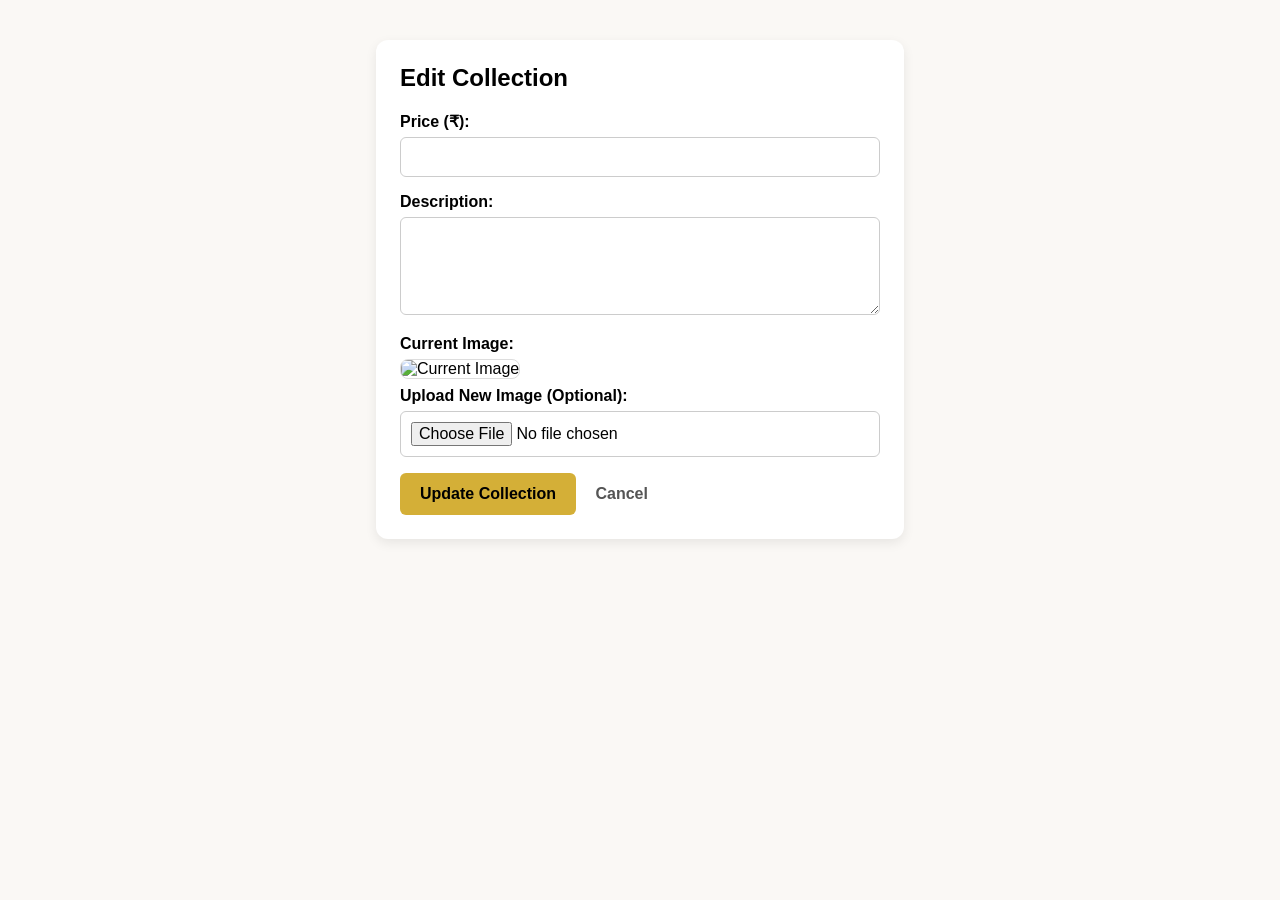
==== src/main/resources/templates/edit-product.html @ 75aaa589 "Add admin edit/delete with confirmation popup and finalize UI" ====
<!DOCTYPE html>
<html lang="en" xmlns:th="http://thymeleaf.org">
<head>
    <meta charset="UTF-8">
    <meta name="viewport" content="width=device-width, initial-scale=1.0">
    <title>Admin - Edit Collection</title>
    <style>
        body { font-family: 'Segoe UI', sans-serif; background: #faf8f5; margin: 0; padding: 20px; }
        .form-box { max-width: 480px; margin: 20px auto; background: #fff; padding: 24px; border-radius: 12px; box-shadow: 0 4px 12px rgba(0,0,0,0.08); }
        h2 { color: #000000; margin-top: 0; }
        label { font-weight: 600; display: block; margin-bottom: 6px; }
        input[type="number"], input[type="file"], textarea {
            width: 100%; padding: 10px; border: 1px solid #ccc; border-radius: 6px; box-sizing: border-box; font-size: 1rem;
        }
        .field { margin-bottom: 16px; }
        .preview-img { width: 140px; height: auto; border-radius: 8px; margin-bottom: 8px; border: 1px solid #ddd; }
        button { background: #d4af37; color: #000000; border: none; padding: 12px 20px; border-radius: 6px; font-size: 1rem; cursor: pointer; font-weight: 700; }
        .cancel-link { margin-left: 15px; color: #555; text-decoration: none; font-weight: 600; }
    </style>
</head>
<body>

<div class="form-box" th:if="${product != null}">
    <h2>Edit <span th:text="${product.category.name}">Collection</span></h2>

    <form th:action="@{/products/edit/{id}(id=${product.id})}" method="post" enctype="multipart/form-data">
        <div class="field">
            <label>Price (₹):</label>
            <input type="number" step="0.01" name="price" th:value="${product.price}" required />
        </div>

        <div class="field">
            <label>Description:</label>
            <textarea name="description" rows="4" th:text="${product.description}" required></textarea>
        </div>

        <div class="field">
            <label>Current Image:</label>
            <img th:src="@{'/collection/image/' + ${product.id}}" class="preview-img" alt="Current Image" />
            <label>Upload New Image (Optional):</label>
            <input type="file" name="image" accept="image/*" />
        </div>

        <button type="submit">Update Collection</button>
        <a th:href="@{/products/{id}(id=${product.id})}" class="cancel-link">Cancel</a>
    </form>
</div>

</body>
</html>
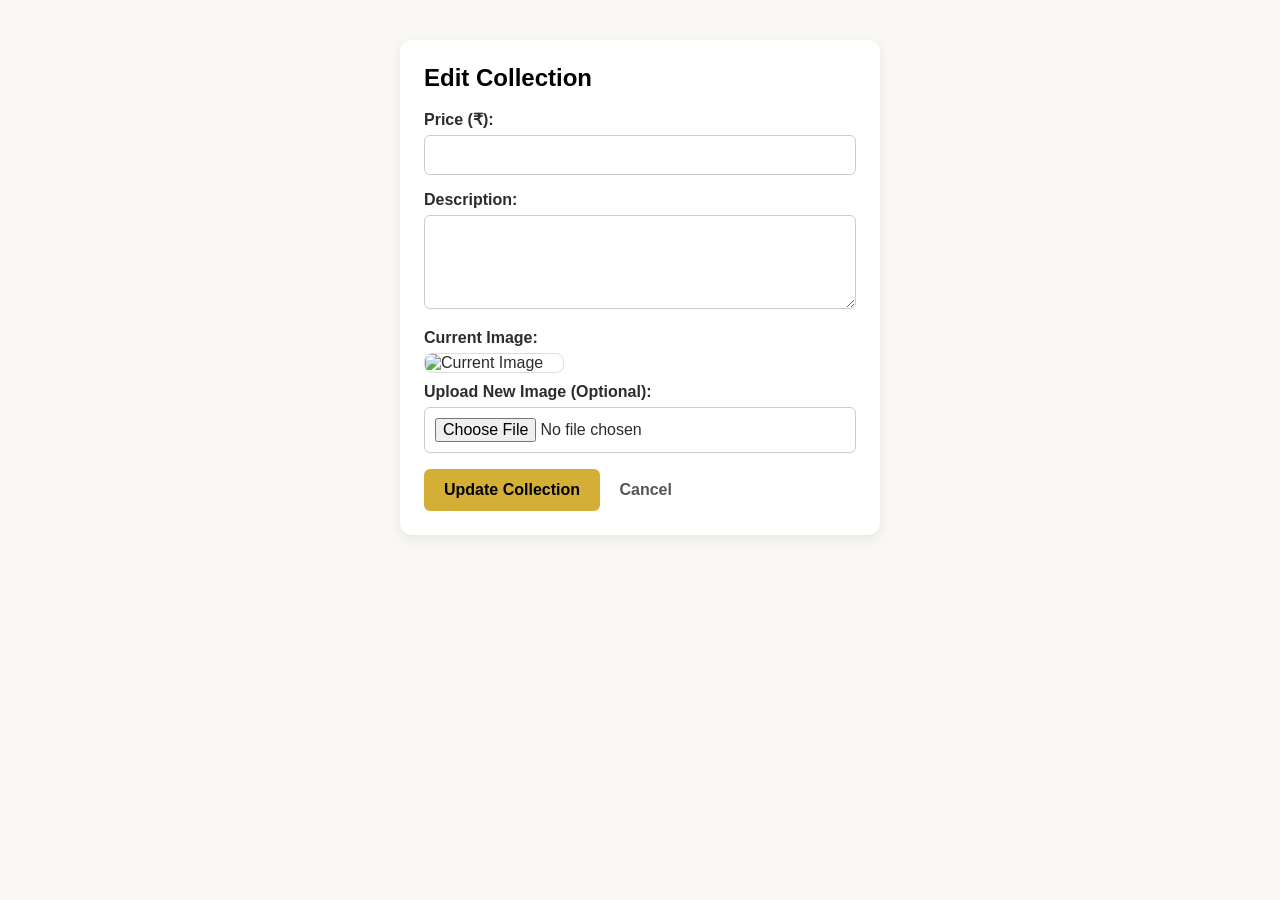
==== commit c02de111: "Add admin edit/delete with new commit" ====
--- a/src/main/resources/templates/edit-product.html
+++ b/src/main/resources/templates/edit-product.html
@@ -5,28 +5,87 @@
     <meta name="viewport" content="width=device-width, initial-scale=1.0">
     <title>Admin - Edit Collection</title>
     <style>
-        body { font-family: 'Segoe UI', sans-serif; background: #faf8f5; margin: 0; padding: 20px; }
-        .form-box { max-width: 480px; margin: 20px auto; background: #fff; padding: 24px; border-radius: 12px; box-shadow: 0 4px 12px rgba(0,0,0,0.08); }
-        h2 { color: #000000; margin-top: 0; }
-        label { font-weight: 600; display: block; margin-bottom: 6px; }
-        input[type="number"], input[type="file"], textarea {
-            width: 100%; padding: 10px; border: 1px solid #ccc; border-radius: 6px; box-sizing: border-box; font-size: 1rem;
+        * { box-sizing: border-box; }
+        body {
+            font-family: 'Segoe UI', Tahoma, Geneva, Verdana, sans-serif;
+            background: #faf8f5;
+            margin: 0;
+            padding: 20px;
+            color: #2c2c2c;
         }
-        .field { margin-bottom: 16px; }
-        .preview-img { width: 140px; height: auto; border-radius: 8px; margin-bottom: 8px; border: 1px solid #ddd; }
-        button { background: #d4af37; color: #000000; border: none; padding: 12px 20px; border-radius: 6px; font-size: 1rem; cursor: pointer; font-weight: 700; }
-        .cancel-link { margin-left: 15px; color: #555; text-decoration: none; font-weight: 600; }
+        .form-box {
+            max-width: 480px;
+            margin: 20px auto;
+            background: #ffffff;
+            padding: 24px;
+            border-radius: 12px;
+            box-shadow: 0 4px 12px rgba(0, 0, 0, 0.08);
+        }
+        h2 {
+            color: #000000;
+            margin-top: 0;
+            margin-bottom: 18px;
+        }
+        label {
+            font-weight: 600;
+            display: block;
+            margin-bottom: 6px;
+        }
+        input[type="text"], input[type="file"], textarea {
+            width: 100%;
+            padding: 10px;
+            border: 1px solid #ccc;
+            border-radius: 6px;
+            font-size: 1rem;
+            font-family: inherit;
+        }
+        .field {
+            margin-bottom: 16px;
+        }
+        .preview-img {
+            width: 140px;
+            height: auto;
+            border-radius: 8px;
+            margin-bottom: 10px;
+            border: 1px solid #ddd;
+            display: block;
+        }
+        button {
+            background: #d4af37;
+            color: #000000;
+            border: none;
+            padding: 12px 20px;
+            border-radius: 6px;
+            font-size: 1rem;
+            cursor: pointer;
+            font-weight: 700;
+        }
+        button:hover {
+            background: #c5a028;
+        }
+        .cancel-link {
+            margin-left: 15px;
+            color: #555;
+            text-decoration: none;
+            font-weight: 600;
+        }
     </style>
 </head>
 <body>
 
 <div class="form-box" th:if="${product != null}">
-    <h2>Edit <span th:text="${product.category.name}">Collection</span></h2>
+    <h2>Edit <span th:text="${product.category != null ? product.category.name : 'Collection'}">Collection</span></h2>
 
     <form th:action="@{/products/edit/{id}(id=${product.id})}" method="post" enctype="multipart/form-data">
         <div class="field">
             <label>Price (₹):</label>
-            <input type="number" step="0.01" name="price" th:value="${product.price}" required />
+            <input type="text"
+                   inputmode="decimal"
+                   pattern="[0-9]+(\.[0-9]{1,2})?"
+                   name="price"
+                   th:value="${product.price}"
+                   title="Enter a valid price (numbers only)"
+                   required />
         </div>
 
         <div class="field">
